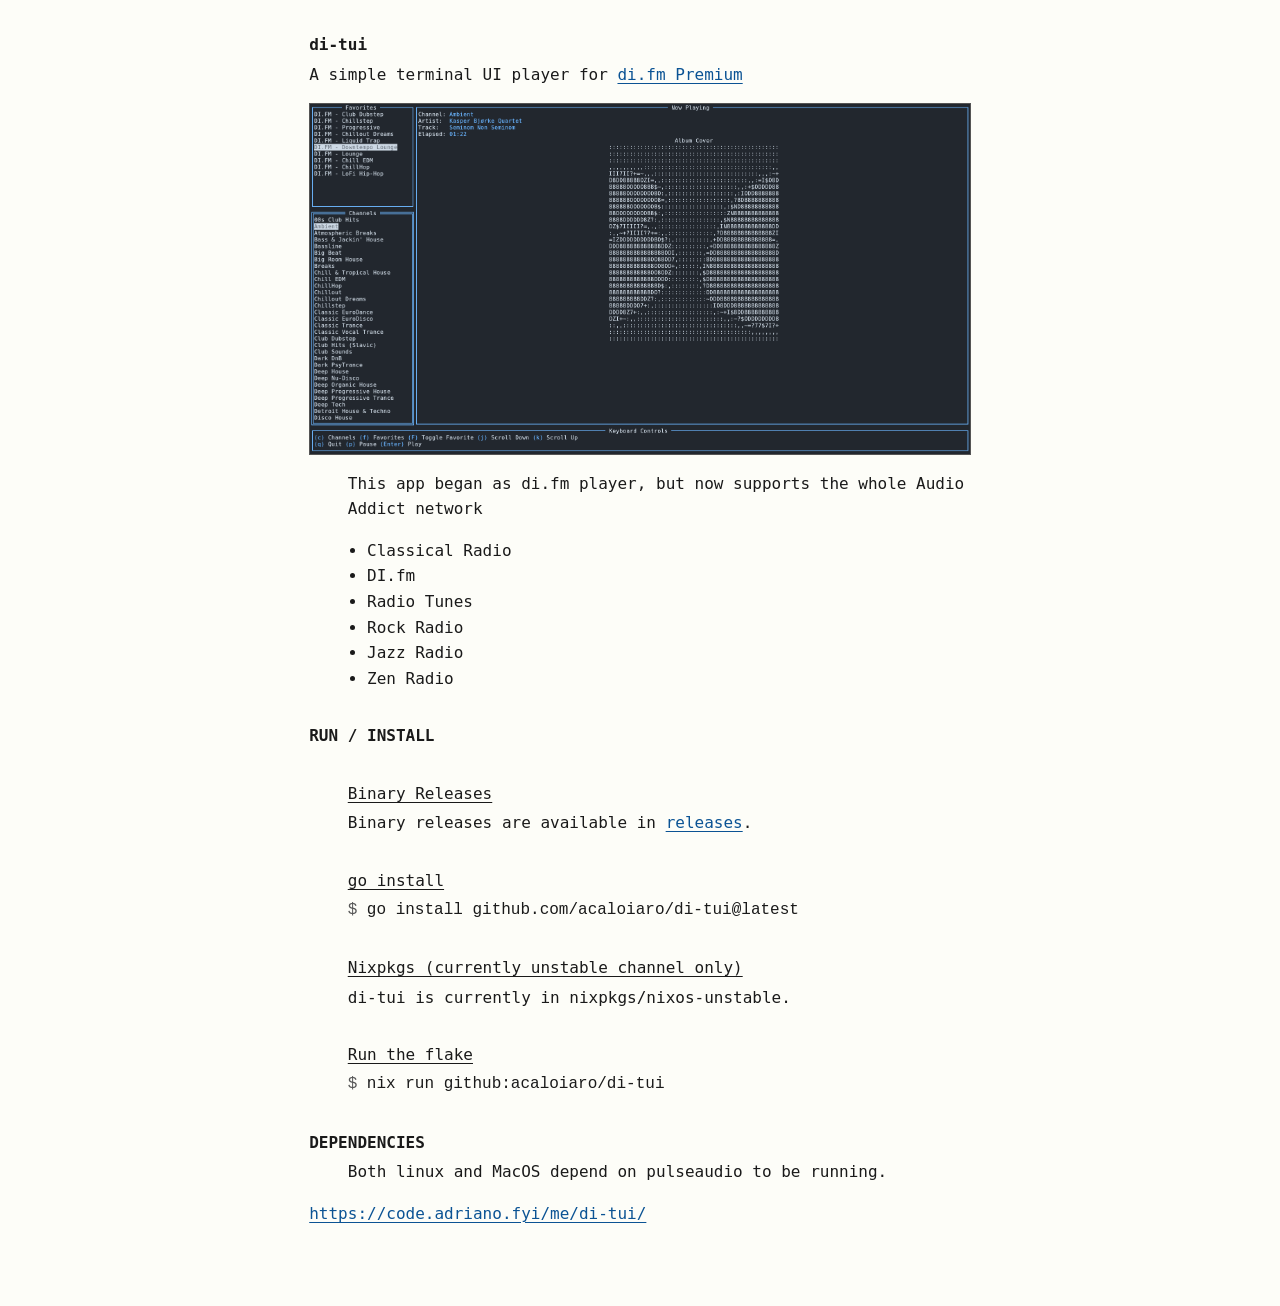
==== site/index.html @ bb9d94b6 "docs: add project site published via git-pages" ====
<!doctype html>
<html lang="en">
<head>
<meta charset="utf-8">
<meta name="viewport" content="width=device-width, initial-scale=1">
<meta name="description" content="A simple terminal UI player for di.fm Premium">
<meta name="color-scheme" content="light dark">
<title>di-tui</title>
<style>
  :root {
    color-scheme: light dark;
    --bg: light-dark(#fdfdf8, #111);
    --fg: light-dark(#1a1a1a, #e4e4dc);
    --dim: light-dark(#555, #a0a097);
    --accent: light-dark(#0b5394, #8ec5ff);
  }
  * { box-sizing: border-box; }
  body {
    margin: 0 auto;
    padding: 2rem 1rem 4rem;
    max-width: 72ch;
    background: var(--bg);
    color: var(--fg);
    font: 1rem/1.6 ui-monospace, "SF Mono", Menlo, Consolas, "DejaVu Sans Mono", monospace;
  }
  h1, h2, h3 { font-size: inherit; margin: 2rem 0 0.25rem; }
  h1 { margin-top: 0; }
  h2 { text-transform: uppercase; }
  h3 { font-weight: normal; text-decoration: underline; text-underline-offset: 0.2em; }
  p, ul { margin-block: 0 1rem; }
  ul { padding-left: 2ch; }
  section > :not(h2) { margin-left: 4ch; }
  pre { margin-block: 0 1rem; overflow-x: auto; }
  code { font: inherit; }
  pre code::before { content: "$ "; color: var(--dim); user-select: none; }
  img { display: block; max-width: 100%; height: auto; margin-block: 1rem; border: 1px solid var(--dim); }
  a { color: var(--accent); text-underline-offset: 0.2em; }
  a:focus-visible { outline: 2px solid var(--accent); outline-offset: 2px; }
  @media (max-width: 48ch) {
    section > :not(h2) { margin-left: 0; }
  }
</style>
</head>
<body>
<header>
  <h1>di-tui</h1>
  <p>A simple terminal UI player for <a href="http://di.fm">di.fm Premium</a></p>
  <img src="screenshot.png" alt="App Screenshot" width="1903" height="1008">
</header>

<main>
<section>
  <p>This app began as di.fm player, but now supports the whole Audio Addict network</p>
  <ul>
    <li>Classical Radio</li>
    <li>DI.fm</li>
    <li>Radio Tunes</li>
    <li>Rock Radio</li>
    <li>Jazz Radio</li>
    <li>Zen Radio</li>
  </ul>
</section>

<section>
  <h2>Run / Install</h2>

  <h3>Binary Releases</h3>
  <p>Binary releases are available in <a href="https://code.adriano.fyi/me/di-tui/releases">releases</a>.</p>

  <h3><code>go install</code></h3>
  <pre><code>go install github.com/acaloiaro/di-tui@latest</code></pre>

  <h3>Nixpkgs (currently unstable channel only)</h3>
  <p><code>di-tui</code> is currently in nixpkgs/nixos-unstable.</p>

  <h3>Run the flake</h3>
  <pre><code>nix run github:acaloiaro/di-tui</code></pre>
</section>

<section>
  <h2>Dependencies</h2>
  <p>Both linux and MacOS depend on pulseaudio to be running.</p>
</section>
</main>

<footer>
  <p><a href="https://code.adriano.fyi/me/di-tui/">https://code.adriano.fyi/me/di-tui/</a></p>
</footer>
</body>
</html>
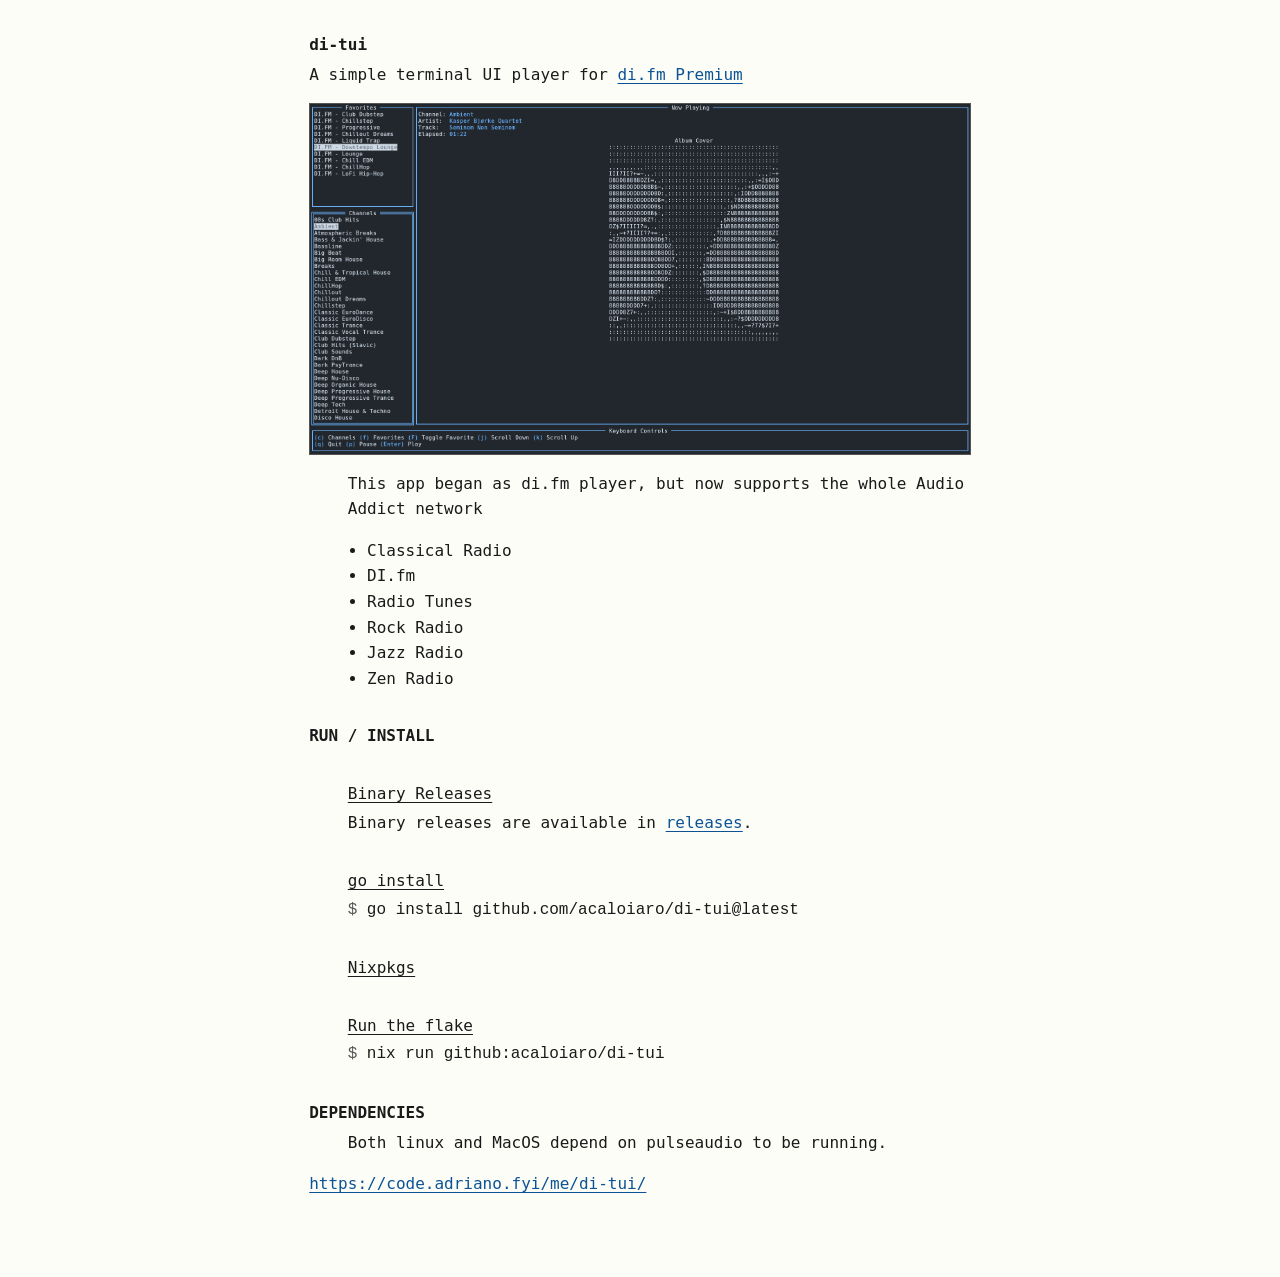
==== commit 1af60679: "docs: di-tui is in all nixpkgs channels, not just unstable" ====
--- a/site/index.html
+++ b/site/index.html
@@ -70,8 +70,7 @@
   <h3><code>go install</code></h3>
   <pre><code>go install github.com/acaloiaro/di-tui@latest</code></pre>
 
-  <h3>Nixpkgs (currently unstable channel only)</h3>
-  <p><code>di-tui</code> is currently in nixpkgs/nixos-unstable.</p>
+  <h3>Nixpkgs</h3>
 
   <h3>Run the flake</h3>
   <pre><code>nix run github:acaloiaro/di-tui</code></pre>
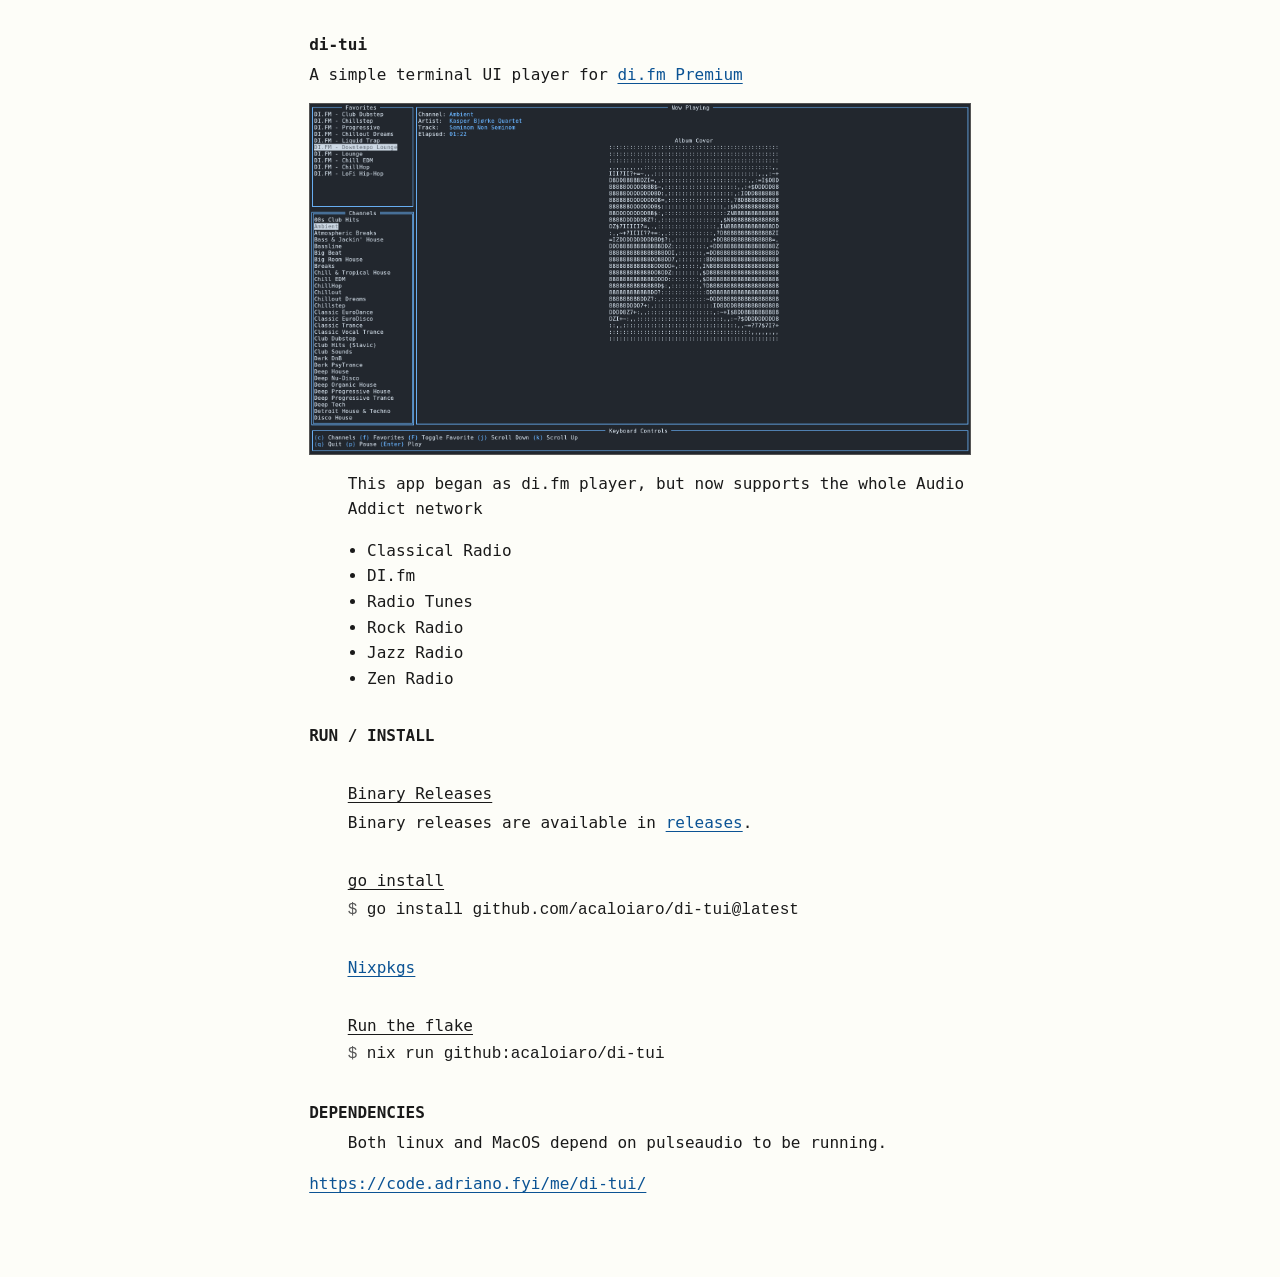
==== commit ad822d43: "docs: link Nixpkgs heading to the unstable package page" ====
--- a/site/index.html
+++ b/site/index.html
@@ -70,7 +70,7 @@
   <h3><code>go install</code></h3>
   <pre><code>go install github.com/acaloiaro/di-tui@latest</code></pre>
 
-  <h3>Nixpkgs</h3>
+  <h3><a href="https://search.nixos.org/packages?channel=unstable&query=di-tui#show=di-tui">Nixpkgs</a></h3>
 
   <h3>Run the flake</h3>
   <pre><code>nix run github:acaloiaro/di-tui</code></pre>
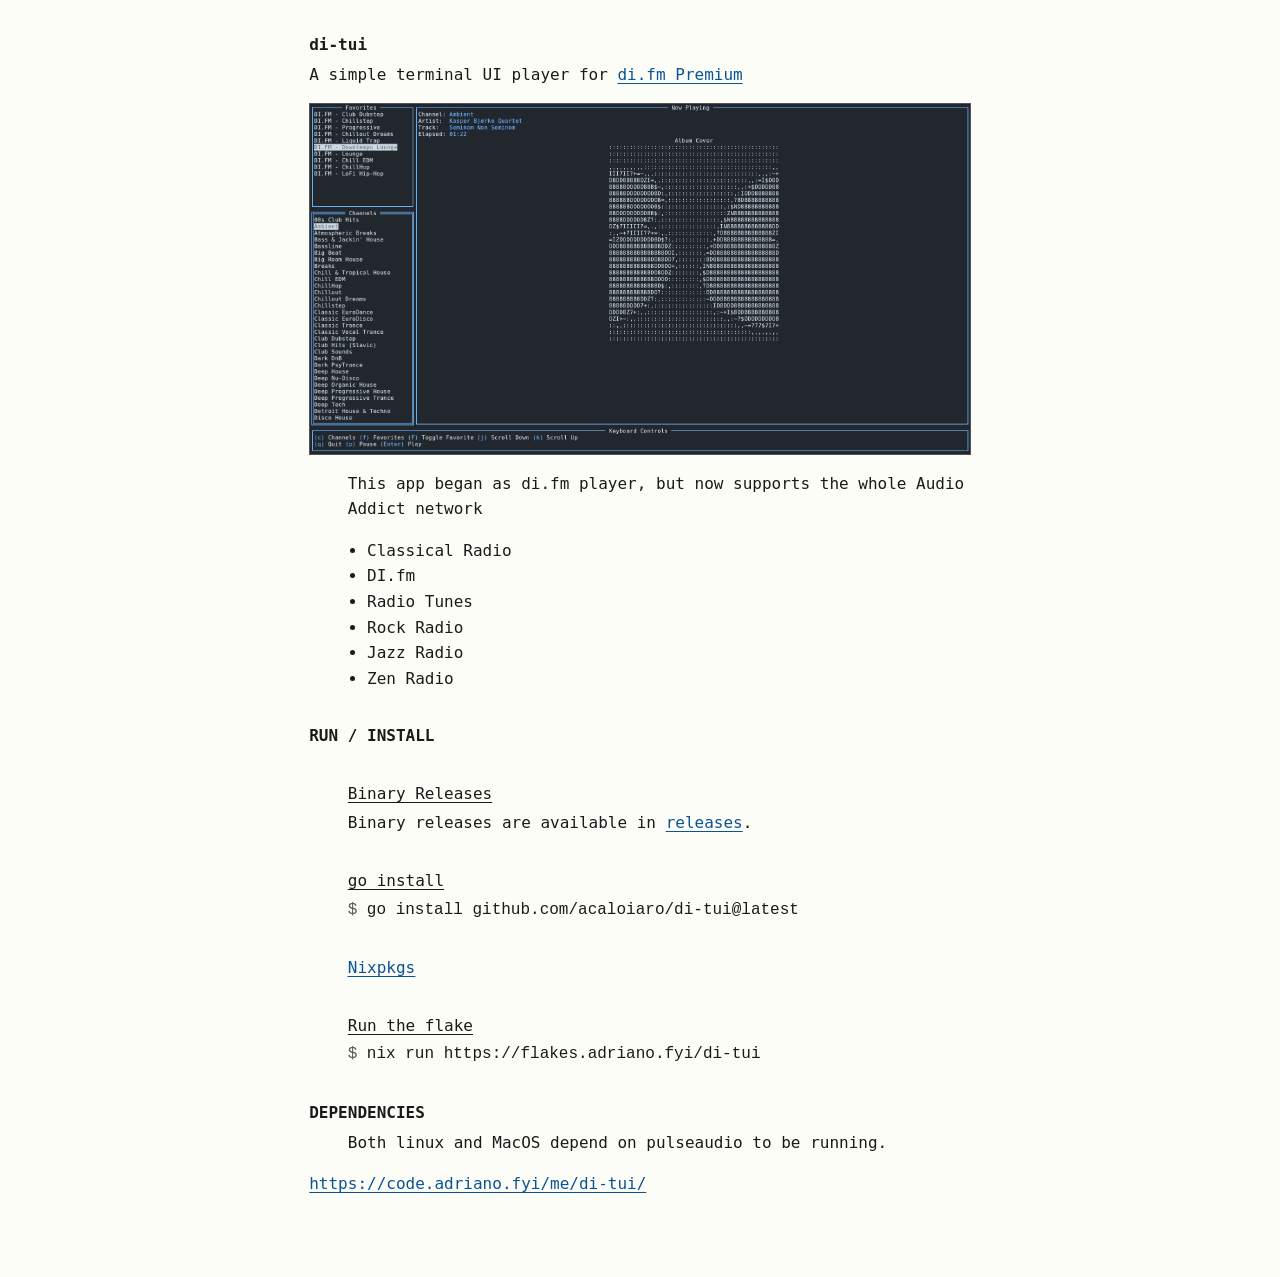
==== commit 5158dd15: "docs: run the flake from flakes.adriano.fyi" ====
--- a/site/index.html
+++ b/site/index.html
@@ -73,7 +73,7 @@
   <h3><a href="https://search.nixos.org/packages?channel=unstable&query=di-tui#show=di-tui">Nixpkgs</a></h3>
 
   <h3>Run the flake</h3>
-  <pre><code>nix run github:acaloiaro/di-tui</code></pre>
+  <pre><code>nix run https://flakes.adriano.fyi/di-tui</code></pre>
 </section>
 
 <section>
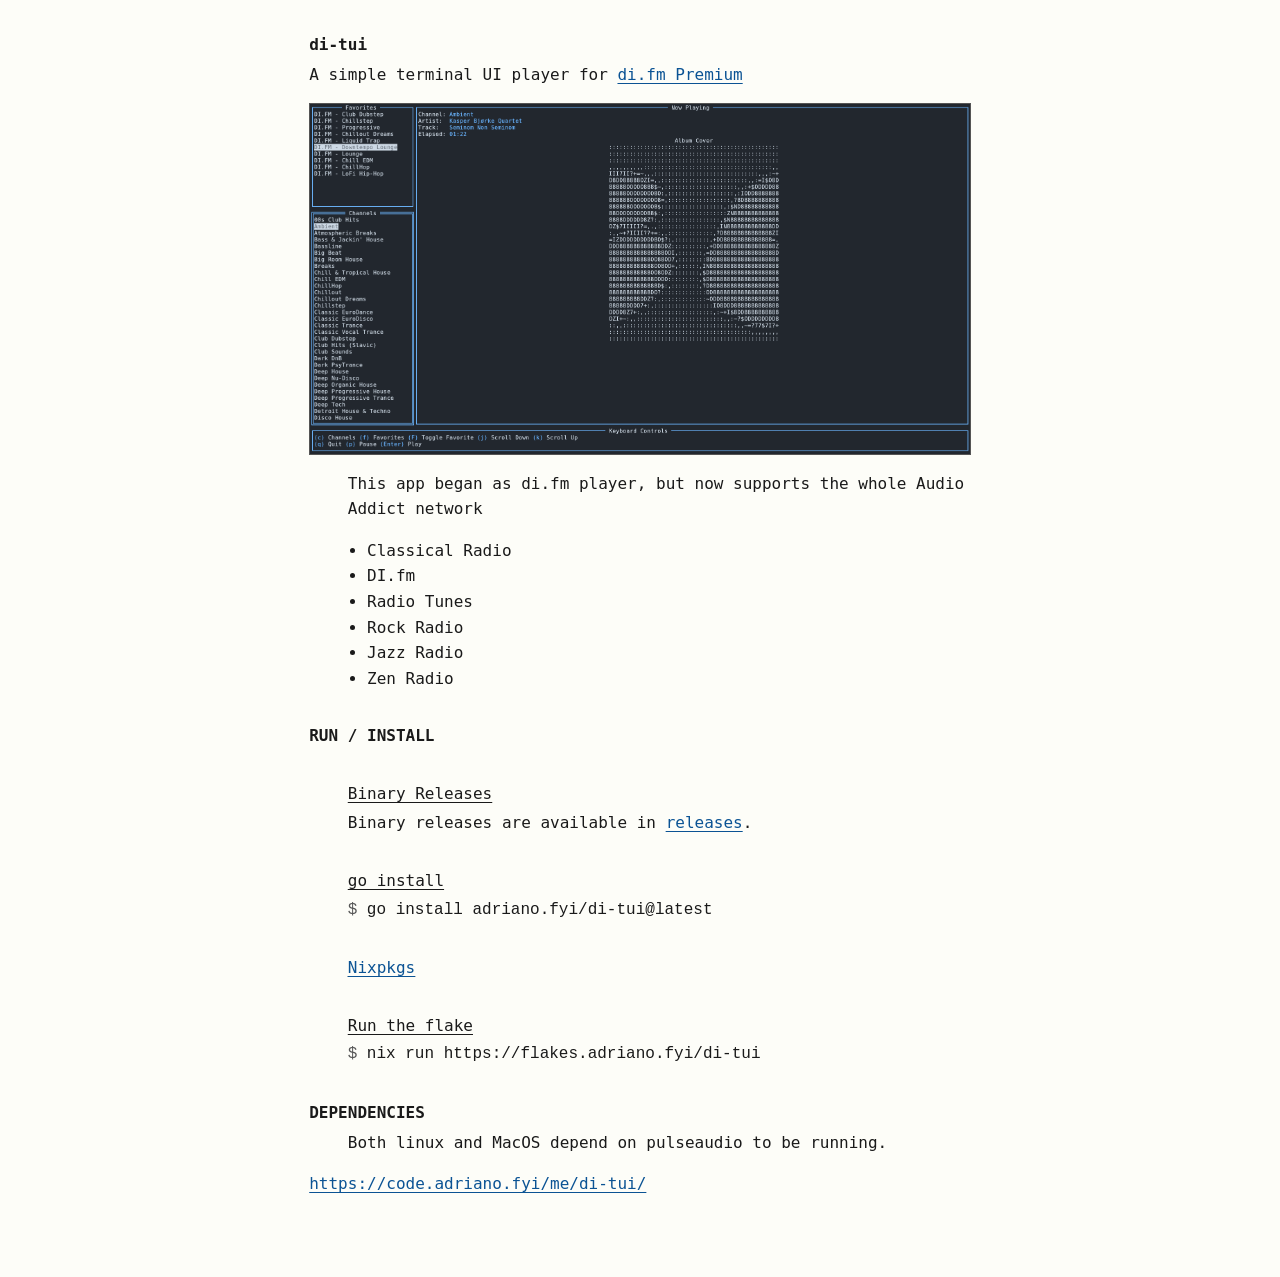
==== commit d1aa9fb8: "fix: move the module path to adriano.fyi/di-tui adriano.fyi now serves go-import metadata pointing a" ====
--- a/site/index.html
+++ b/site/index.html
@@ -68,7 +68,7 @@
   <p>Binary releases are available in <a href="https://code.adriano.fyi/me/di-tui/releases">releases</a>.</p>
 
   <h3><code>go install</code></h3>
-  <pre><code>go install github.com/acaloiaro/di-tui@latest</code></pre>
+  <pre><code>go install adriano.fyi/di-tui@latest</code></pre>
 
   <h3><a href="https://search.nixos.org/packages?channel=unstable&query=di-tui#show=di-tui">Nixpkgs</a></h3>
 
